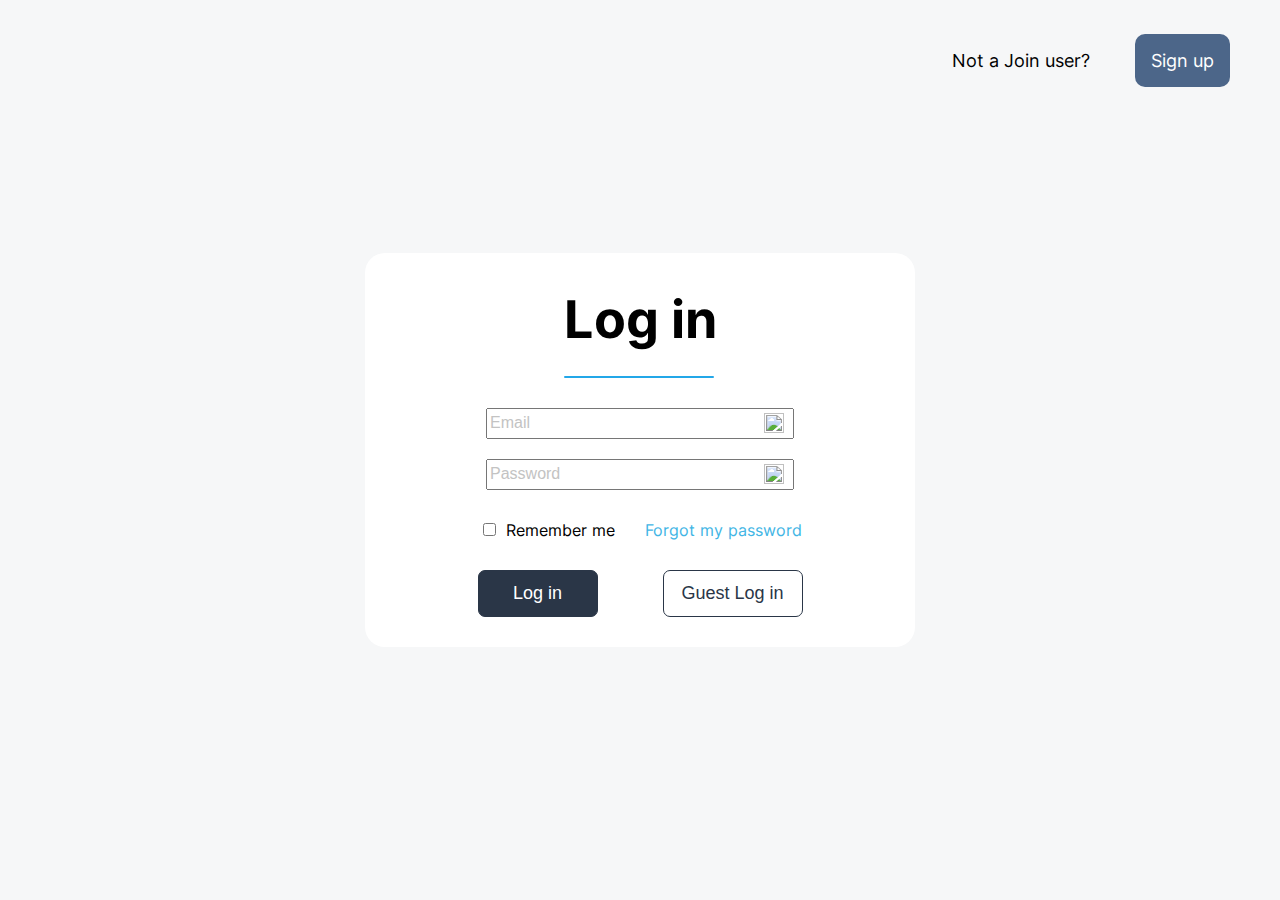
==== index.html @ 6aff49dd "password-seen" ====
<!DOCTYPE html>
<html lang="en">
<head>
    <meta charset="UTF-8">
    <meta http-equiv="X-UA-Compatible" content="IE=edge">
    <meta name="viewport" content="width=device-width, initial-scale=1.0">
    <title>Join</title>
    <link rel="stylesheet" href="style.css">
    <link rel="stylesheet" href="fonts.css">
    <script src="script.js"></script>
</head> 
<body>
    <div class="overdiv">
        <div class="logo">
            <img src="img/Join-logo.svg" alt="">
        </div>
        <div class="nav-bar">
            <span>Not a Join user?</span>
            <a href="#">Sign up</a>
        </div>
        <div class="login-div">
            <div class="login">
                <div>
                    <h1>Log in</h1>
                    <div class="h1-line"></div>
                </div>
                <div class="login-value">
                    <div class="relativ-for-icon">
                        <input placeholder="Email" type="email">
                        <img src="img/emailicon.svg" alt="">
                    </div>
                    <div class="relativ-for-icon">
                        <input onkeyup="checkInput()" id="password" placeholder="Password" type="password">
                        <img id="password-img" onclick="seePassword()" src="img/passwordicon.svg" alt="">
                    </div>
                </div>
                <div class="password-options">
                    <div class="checkbox">
                        <input type="checkbox">
                        <span>Remember me</span>
                    </div>
                    <div class="forgot">
                        <a href="#">Forgot my password</a>
                    </div>
                </div>
                <div class="login-buttons">
                    <div>
                        <button class="login-button">Log in</button>
                    </div>
                    <div>
                        <button class="guest-button">Guest Log in</button>
                    </div>
                </div>
            </div>
        </div>
    </div>
</body>
</html>
---- style.css ----
body{
    margin: 0;
    font-family: Inter;
}

.overdiv{
    height: 100vh;
    width: 100%;
    background-color: rgb(246, 247, 248);
}

.logo{
    position: absolute;
    top: 50px;
    left: 50px;
}

.nav-bar{
    position: absolute;
    top: 50px;
    right: 50px;
}

.nav-bar span:hover{
    cursor: default;
}

.nav-bar span{
    font-size: 18px;
    margin-right: 20px;
}

.nav-bar a{
    margin-left: 20px;
    font-size: 18px;
    border-radius: 10px;
    padding: 16px;
    text-decoration: none;
    background-color: rgb(76, 102, 137);
    color: rgb(255, 255, 255);
}

.nav-bar a:hover{
    background-color: rgba(41,171,225,255);
    box-shadow: 0px 8px 8px -3px rgb(174, 174, 174);   
}

.login-div{
    height: 100vh;
    width: 100%;
    display: flex;
    justify-content: center;
    align-items: center;
}

.login{
    width: 550px;
    max-height: none;
    background-color: white;
    border-radius: 20px;
    display: flex;
    flex-direction: column;
    align-items: center;
}

h1{
    text-align: center;
    font-size: 52px;
}

.h1-line{
    margin-top: -10px;
    width: 150px;
    height: 2px;
    border-radius: 90px;
    background-color: rgb(35, 167, 232);
}

.login-value{
    margin-top: 10px;
}

.login-value input{
    font-size: 16px;
    margin-top: 20px;
    height: 25px;
    width: 300px;
}

.login-value input::placeholder{
    color: rgb(195, 195, 195);
}

.relativ-for-icon{
    position: relative;
}

.login-value img{
    object-fit: contain;
    height: 20px;
    width: 20px;
    position: absolute;
    top: 25px;
    right: 10px;
}

.password-options{
    display: flex;
    margin-top: 30px;
}

.checkbox{
    display: flex;
    align-items: center;
    margin-right: 30px;
}

.checkbox span:hover{
    cursor: default;
}

.checkbox input{
    background-color: rgb(244, 244, 244);
    border-radius: 10px;
    margin-right: 10px;
}

.forgot a{
    text-decoration: none;
    color: rgb(65, 181, 229);
}

.login-buttons{
    display: flex;
    width: 100%;
    justify-content: space-around;
    margin-top: 30px;
    margin-bottom: 30px;
}

.login-button:hover{
    cursor: pointer;
    background-color: rgba(41,171,225,255);
    box-shadow: 0px 8px 8px -3px rgb(174, 174, 174);   
    border-color:  rgba(41,171,225,255);
}

#password-img:hover{
    cursor: pointer;
}

.login-button{
    border: none;
    padding: 12px;
    background-color: rgb(42, 54, 71);
    color: rgb(255, 255, 255);
    font-size: 18px;
    width: 120px;
    border-radius: 7px;
    border: 1px solid rgb(42, 54, 71);
    margin-left: 80px;
}

.guest-button:hover{
    cursor: pointer;
    box-shadow: 0px 8px 8px -3px rgb(174, 174, 174);   
    border-color:  rgba(41,171,225,255);
    color: rgba(41,171,225,255);
}

.guest-button{
    border: 1px solid rgb(42, 54, 71);
    color: rgb(42, 54, 71);
    background-color: white;
    padding: 12px;
    font-size: 18px;
    width: 140px;
    border-radius: 7px;
    margin-right: 80px;
}
---- fonts.css ----
/* inter-100 - latin */
@font-face {
    font-display: swap; /* Check https://developer.mozilla.org/en-US/docs/Web/CSS/@font-face/font-display for other options. */
    font-family: 'Inter';
    font-style: normal;
    font-weight: 100;
    src: url('./fonts/inter-v12-latin-100.eot'); /* IE9 Compat Modes */
    src: url('./fonts/inter-v12-latin-100.eot?#iefix') format('embedded-opentype'), /* IE6-IE8 */
         url('./fonts/inter-v12-latin-100.woff2') format('woff2'), /* Super Modern Browsers */
         url('./fonts/inter-v12-latin-100.woff') format('woff'), /* Modern Browsers */
         url('./fonts/inter-v12-latin-100.ttf') format('truetype'), /* Safari, Android, iOS */
         url('./fonts/inter-v12-latin-100.svg#Inter') format('svg'); /* Legacy iOS */
  }
  /* inter-200 - latin */
  @font-face {
    font-display: swap; /* Check https://developer.mozilla.org/en-US/docs/Web/CSS/@font-face/font-display for other options. */
    font-family: 'Inter';
    font-style: normal;
    font-weight: 200;
    src: url('./fonts/inter-v12-latin-200.eot'); /* IE9 Compat Modes */
    src: url('./fonts/inter-v12-latin-200.eot?#iefix') format('embedded-opentype'), /* IE6-IE8 */
         url('./fonts/inter-v12-latin-200.woff2') format('woff2'), /* Super Modern Browsers */
         url('./fonts/inter-v12-latin-200.woff') format('woff'), /* Modern Browsers */
         url('./fonts/inter-v12-latin-200.ttf') format('truetype'), /* Safari, Android, iOS */
         url('./fonts/inter-v12-latin-200.svg#Inter') format('svg'); /* Legacy iOS */
  }
  /* inter-300 - latin */
  @font-face {
    font-display: swap; /* Check https://developer.mozilla.org/en-US/docs/Web/CSS/@font-face/font-display for other options. */
    font-family: 'Inter';
    font-style: normal;
    font-weight: 300;
    src: url('./fonts/inter-v12-latin-300.eot'); /* IE9 Compat Modes */
    src: url('./fonts/inter-v12-latin-300.eot?#iefix') format('embedded-opentype'), /* IE6-IE8 */
         url('./fonts/inter-v12-latin-300.woff2') format('woff2'), /* Super Modern Browsers */
         url('./fonts/inter-v12-latin-300.woff') format('woff'), /* Modern Browsers */
         url('./fonts/inter-v12-latin-300.ttf') format('truetype'), /* Safari, Android, iOS */
         url('./fonts/inter-v12-latin-300.svg#Inter') format('svg'); /* Legacy iOS */
  }
  /* inter-regular - latin */
  @font-face {
    font-display: swap; /* Check https://developer.mozilla.org/en-US/docs/Web/CSS/@font-face/font-display for other options. */
    font-family: 'Inter';
    font-style: normal;
    font-weight: 400;
    src: url('./fonts/inter-v12-latin-regular.eot'); /* IE9 Compat Modes */
    src: url('./fonts/inter-v12-latin-regular.eot?#iefix') format('embedded-opentype'), /* IE6-IE8 */
         url('./fonts/inter-v12-latin-regular.woff2') format('woff2'), /* Super Modern Browsers */
         url('./fonts/inter-v12-latin-regular.woff') format('woff'), /* Modern Browsers */
         url('./fonts/inter-v12-latin-regular.ttf') format('truetype'), /* Safari, Android, iOS */
         url('./fonts/inter-v12-latin-regular.svg#Inter') format('svg'); /* Legacy iOS */
  }
  /* inter-500 - latin */
  @font-face {
    font-display: swap; /* Check https://developer.mozilla.org/en-US/docs/Web/CSS/@font-face/font-display for other options. */
    font-family: 'Inter';
    font-style: normal;
    font-weight: 500;
    src: url('./fonts/inter-v12-latin-500.eot'); /* IE9 Compat Modes */
    src: url('./fonts/inter-v12-latin-500.eot?#iefix') format('embedded-opentype'), /* IE6-IE8 */
         url('./fonts/inter-v12-latin-500.woff2') format('woff2'), /* Super Modern Browsers */
         url('./fonts/inter-v12-latin-500.woff') format('woff'), /* Modern Browsers */
         url('./fonts/inter-v12-latin-500.ttf') format('truetype'), /* Safari, Android, iOS */
         url('./fonts/inter-v12-latin-500.svg#Inter') format('svg'); /* Legacy iOS */
  }
  /* inter-600 - latin */
  @font-face {
    font-display: swap; /* Check https://developer.mozilla.org/en-US/docs/Web/CSS/@font-face/font-display for other options. */
    font-family: 'Inter';
    font-style: normal;
    font-weight: 600;
    src: url('./fonts/inter-v12-latin-600.eot'); /* IE9 Compat Modes */
    src: url('./fonts/inter-v12-latin-600.eot?#iefix') format('embedded-opentype'), /* IE6-IE8 */
         url('./fonts/inter-v12-latin-600.woff2') format('woff2'), /* Super Modern Browsers */
         url('./fonts/inter-v12-latin-600.woff') format('woff'), /* Modern Browsers */
         url('./fonts/inter-v12-latin-600.ttf') format('truetype'), /* Safari, Android, iOS */
         url('./fonts/inter-v12-latin-600.svg#Inter') format('svg'); /* Legacy iOS */
  }
  /* inter-700 - latin */
  @font-face {
    font-display: swap; /* Check https://developer.mozilla.org/en-US/docs/Web/CSS/@font-face/font-display for other options. */
    font-family: 'Inter';
    font-style: normal;
    font-weight: 700;
    src: url('./fonts/inter-v12-latin-700.eot'); /* IE9 Compat Modes */
    src: url('./fonts/inter-v12-latin-700.eot?#iefix') format('embedded-opentype'), /* IE6-IE8 */
         url('./fonts/inter-v12-latin-700.woff2') format('woff2'), /* Super Modern Browsers */
         url('./fonts/inter-v12-latin-700.woff') format('woff'), /* Modern Browsers */
         url('./fonts/inter-v12-latin-700.ttf') format('truetype'), /* Safari, Android, iOS */
         url('./fonts/inter-v12-latin-700.svg#Inter') format('svg'); /* Legacy iOS */
  }
  /* inter-800 - latin */
  @font-face {
    font-display: swap; /* Check https://developer.mozilla.org/en-US/docs/Web/CSS/@font-face/font-display for other options. */
    font-family: 'Inter';
    font-style: normal;
    font-weight: 800;
    src: url('./fonts/inter-v12-latin-800.eot'); /* IE9 Compat Modes */
    src: url('./fonts/inter-v12-latin-800.eot?#iefix') format('embedded-opentype'), /* IE6-IE8 */
         url('./fonts/inter-v12-latin-800.woff2') format('woff2'), /* Super Modern Browsers */
         url('./fonts/inter-v12-latin-800.woff') format('woff'), /* Modern Browsers */
         url('./fonts/inter-v12-latin-800.ttf') format('truetype'), /* Safari, Android, iOS */
         url('./fonts/inter-v12-latin-800.svg#Inter') format('svg'); /* Legacy iOS */
  }
  /* inter-900 - latin */
  @font-face {
    font-display: swap; /* Check https://developer.mozilla.org/en-US/docs/Web/CSS/@font-face/font-display for other options. */
    font-family: 'Inter';
    font-style: normal;
    font-weight: 900;
    src: url('./fonts/inter-v12-latin-900.eot'); /* IE9 Compat Modes */
    src: url('./fonts/inter-v12-latin-900.eot?#iefix') format('embedded-opentype'), /* IE6-IE8 */
         url('./fonts/inter-v12-latin-900.woff2') format('woff2'), /* Super Modern Browsers */
         url('./fonts/inter-v12-latin-900.woff') format('woff'), /* Modern Browsers */
         url('./fonts/inter-v12-latin-900.ttf') format('truetype'), /* Safari, Android, iOS */
         url('./fonts/inter-v12-latin-900.svg#Inter') format('svg'); /* Legacy iOS */
  }
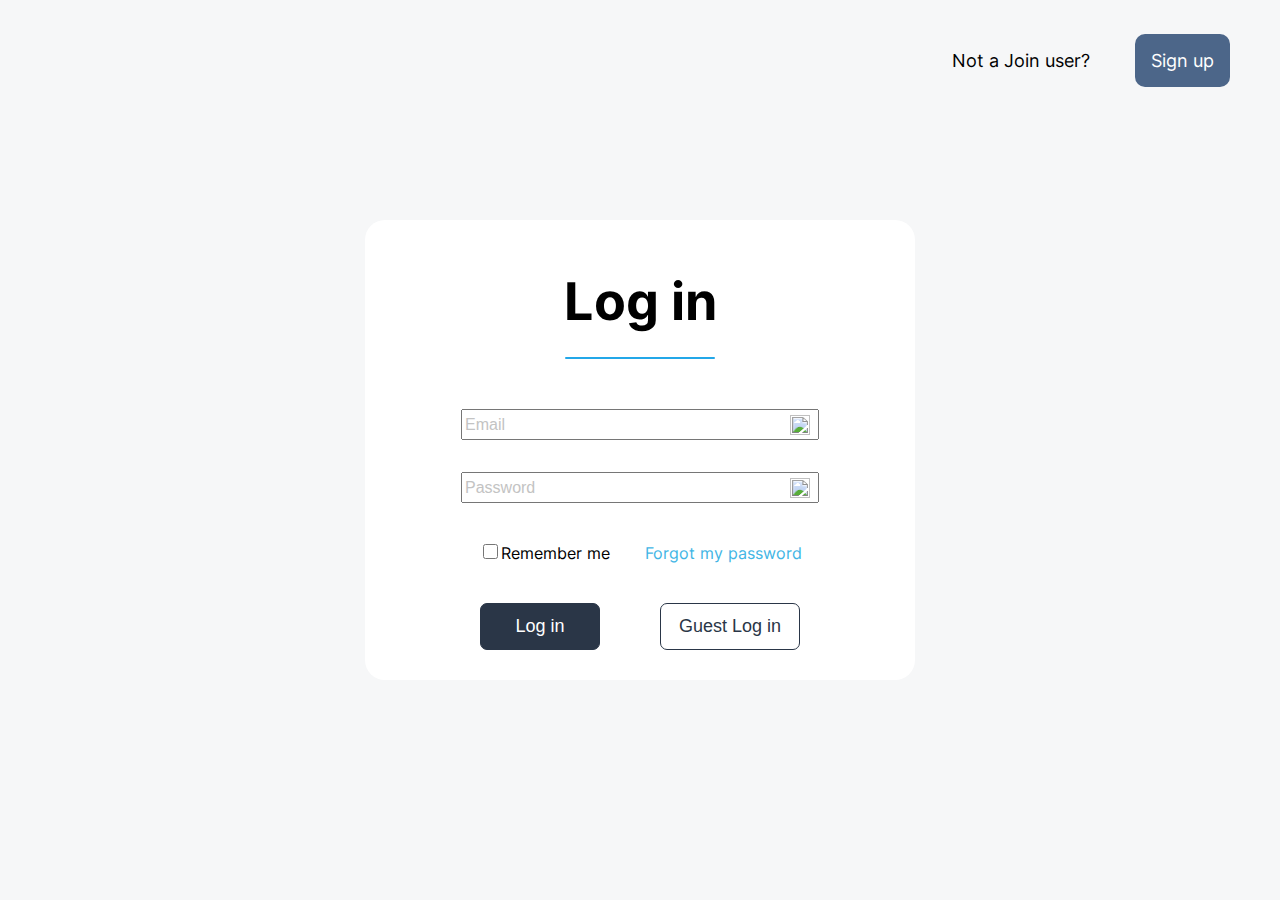
==== commit f366620b: "versuch login" ====
--- a/index.html
+++ b/index.html
@@ -7,50 +7,23 @@
     <title>Join</title>
     <link rel="stylesheet" href="style.css">
     <link rel="stylesheet" href="fonts.css">
-    <script src="script.js"></script>
+    <script src="js/storage.js"></script>
+    <script src="js/login.js"></script>
+    <script src="js/register.js"></script>
+    <script src="js/script.js"></script>
 </head> 
-<body>
+<body onload="init(); userInit();">
+    <div id="navbar" class="nav-bar">
+        <span>Not a Join user?</span>
+        <a onclick="renderSignUp()">Sign up</a>
+    </div>
     <div class="overdiv">
         <div class="logo">
             <img src="img/Join-logo.svg" alt="">
         </div>
-        <div class="nav-bar">
-            <span>Not a Join user?</span>
-            <a href="#">Sign up</a>
-        </div>
         <div class="login-div">
-            <div class="login">
-                <div>
-                    <h1>Log in</h1>
-                    <div class="h1-line"></div>
-                </div>
-                <div class="login-value">
-                    <div class="relativ-for-icon">
-                        <input placeholder="Email" type="email">
-                        <img src="img/emailicon.svg" alt="">
-                    </div>
-                    <div class="relativ-for-icon">
-                        <input onkeyup="checkInput()" id="password" placeholder="Password" type="password">
-                        <img id="password-img" onclick="seePassword()" src="img/passwordicon.svg" alt="">
-                    </div>
-                </div>
-                <div class="password-options">
-                    <div class="checkbox">
-                        <input type="checkbox">
-                        <span>Remember me</span>
-                    </div>
-                    <div class="forgot">
-                        <a href="#">Forgot my password</a>
-                    </div>
-                </div>
-                <div class="login-buttons">
-                    <div>
-                        <button class="login-button">Log in</button>
-                    </div>
-                    <div>
-                        <button class="guest-button">Guest Log in</button>
-                    </div>
-                </div>
+            <div id="loginDiv" class="login">
+                
             </div>
         </div>
     </div>
--- a/style.css
+++ b/style.css
@@ -10,9 +10,24 @@
 }
 
 .logo{
-    position: absolute;
-    top: 50px;
-    left: 50px;
+    background-color: rgb(246, 247, 248);
+    max-height: min-content;
+    max-width: min-content;
+    transition: all 250ms ease-in-out;
+    animation-name: backgroundFill;
+    animation-duration: 4s;
+}
+
+.logo img{
+    opacity: 1;
+    z-index: 999;
+    position: absolute;
+    top: 50vh;
+    left: 50%;
+    animation-delay: 0.5s;
+    animation-name: logoEffect;
+    animation-duration: 1s;
+    animation-fill-mode: forwards;
 }
 
 .nav-bar{
@@ -41,6 +56,7 @@
 }
 
 .nav-bar a:hover{
+    cursor: pointer;
     background-color: rgba(41,171,225,255);
     box-shadow: 0px 8px 8px -3px rgb(174, 174, 174);   
 }
@@ -51,10 +67,15 @@
     display: flex;
     justify-content: center;
     align-items: center;
+    opacity: 1;
+    animation-name: opacity;
+    animation-duration: 2s;
 }
 
 .login{
-    width: 550px;
+    position: relative;
+    min-width: 550px;
+    max-width: 750px;
     max-height: none;
     background-color: white;
     border-radius: 20px;
@@ -63,9 +84,22 @@
     align-items: center;
 }
 
+.back{
+    position: absolute;
+    top: 25px;
+    left: 25px;
+}
+
+.back img:hover{
+    cursor: pointer;
+}
+
 h1{
+    margin-top: 50px;
     text-align: center;
     font-size: 52px;
+    margin-left: 100px;
+    margin-right: 100px;
 }
 
 .h1-line{
@@ -76,15 +110,21 @@
     background-color: rgb(35, 167, 232);
 }
 
+.overH1-line{
+    width: 100%;
+    display: flex;
+    justify-content: center !important;
+}
+
 .login-value{
     margin-top: 10px;
 }
 
 .login-value input{
     font-size: 16px;
-    margin-top: 20px;
+    margin-top: 32px;
     height: 25px;
-    width: 300px;
+    width: 350px;
 }
 
 .login-value input::placeholder{
@@ -93,6 +133,8 @@
 
 .relativ-for-icon{
     position: relative;
+    display: flex;
+    justify-content: center;
 }
 
 .login-value img{
@@ -100,19 +142,29 @@
     height: 20px;
     width: 20px;
     position: absolute;
-    top: 25px;
-    right: 10px;
+    top: 38px;
+    right: 20px;
 }
 
 .password-options{
     display: flex;
-    margin-top: 30px;
+    justify-content: center;
+    align-items: center;
+    margin-top: 40px;
+    margin-bottom: 40px;
 }
 
 .checkbox{
     display: flex;
-    align-items: center;
-    margin-right: 30px;
+    justify-content: center;
+    align-items: center;
+    margin-right: 35px;
+}
+
+.checkbox div{
+    display: flex;
+    justify-content: center;
+    align-items: center;
 }
 
 .checkbox span:hover{
@@ -120,9 +172,9 @@
 }
 
 .checkbox input{
-    background-color: rgb(244, 244, 244);
-    border-radius: 10px;
-    margin-right: 10px;
+    height: 15px;
+    width: 15px;
+    margin-top: 0 !important;
 }
 
 .forgot a{
@@ -130,12 +182,33 @@
     color: rgb(65, 181, 229);
 }
 
+.forgot a:hover{
+    cursor: pointer;
+}
+
 .login-buttons{
     display: flex;
     width: 100%;
-    justify-content: space-around;
+    justify-content: center;
     margin-top: 30px;
     margin-bottom: 30px;
+}
+
+.login-buttons button{
+    margin-left: 30px;
+    margin-right: 30px;
+}
+
+.login-buttons-sign-up{
+    display: flex;
+    width: 100%;
+    justify-content: center;
+    margin-top: 30px;
+    margin-bottom: 30px;
+}
+
+.login-buttons-sign-up button{
+    margin-left: 0 !important;
 }
 
 .login-button:hover{
@@ -177,4 +250,43 @@
     width: 140px;
     border-radius: 7px;
     margin-right: 80px;
+}
+
+.d-none{
+    display: none;
+}
+
+.Password-text{
+    font-size: 16px;
+    margin-top: 20px;
+}
+
+@keyframes logoEffect{
+    from{
+        opacity: 1;
+        position: absolute;
+        top: 50vh;
+        left: 50%;
+    }
+    to{
+        opacity: 1;
+        position: absolute;
+        top: 50px;
+        left: 50px;
+        animation-delay: 1s;
+    }
+}
+
+@keyframes backgroundFill{
+    from{
+        width: 100%;
+        height: 100vh;
+        background-color: rgb(246, 247, 248);
+    }
+}
+
+@keyframes opacity{
+    from{
+        opacity: 0;
+    }
 }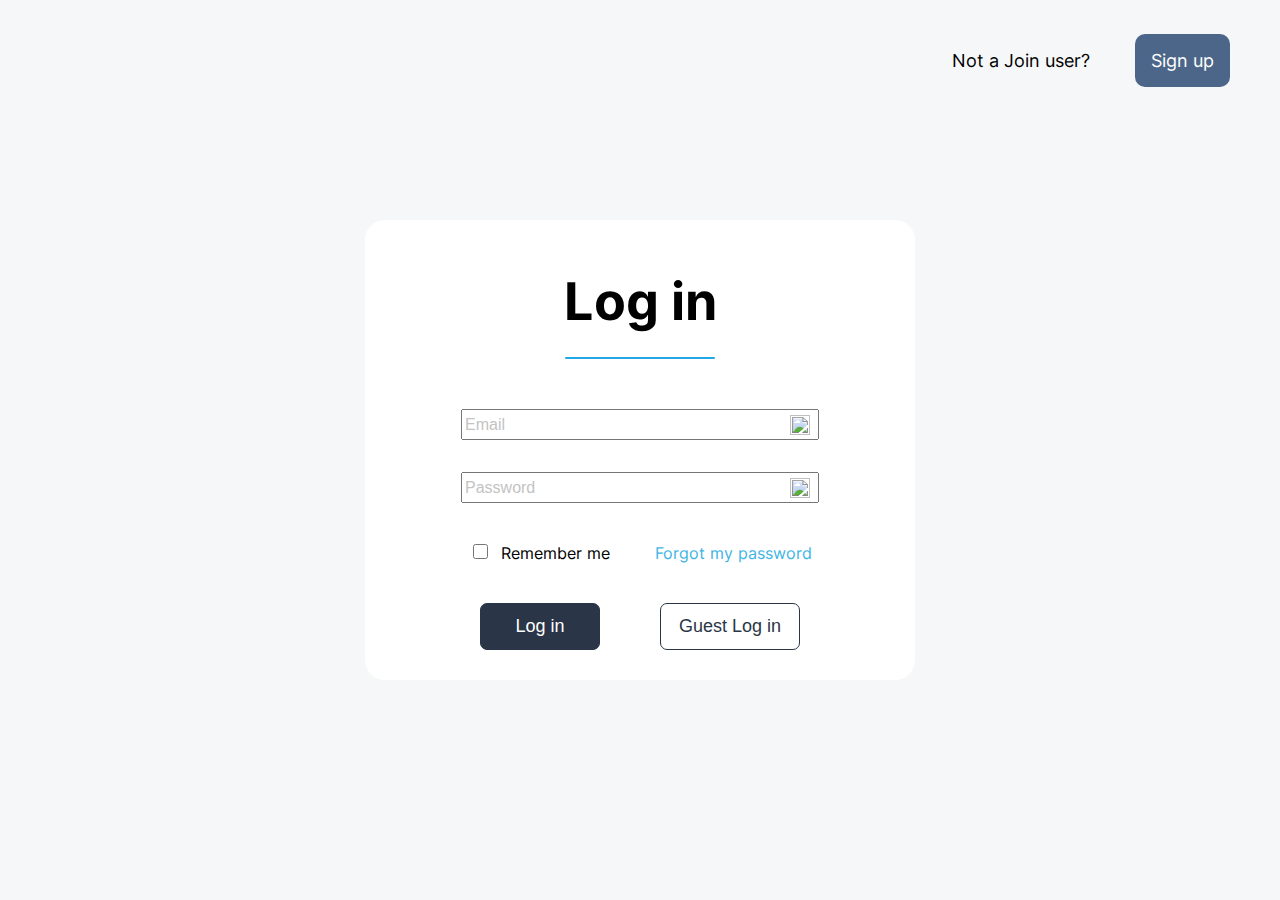
==== commit 2d315e9a: "Merge branch 'main' of github.com:Stefan-Horning/Join" ====
--- a/index.html
+++ b/index.html
@@ -8,8 +8,8 @@
     <link rel="stylesheet" href="style.css">
     <link rel="stylesheet" href="fonts.css">
     <script src="js/storage.js"></script>
+    <script src="js/register.js"></script>
     <script src="js/login.js"></script>
-    <script src="js/register.js"></script>
     <script src="js/script.js"></script>
 </head> 
 <body onload="init(); userInit();">
--- a/style.css
+++ b/style.css
@@ -165,6 +165,7 @@
     display: flex;
     justify-content: center;
     align-items: center;
+    margin-right: 10px;
 }
 
 .checkbox span:hover{
@@ -253,12 +254,20 @@
 }
 
 .d-none{
-    display: none;
+    display: none !important;
 }
 
 .Password-text{
     font-size: 16px;
     margin-top: 20px;
+}
+
+.worng{
+    position: absolute;
+    bottom: -20px;
+    left: 10px;
+    color: red;
+    font-size: 12px;
 }
 
 @keyframes logoEffect{
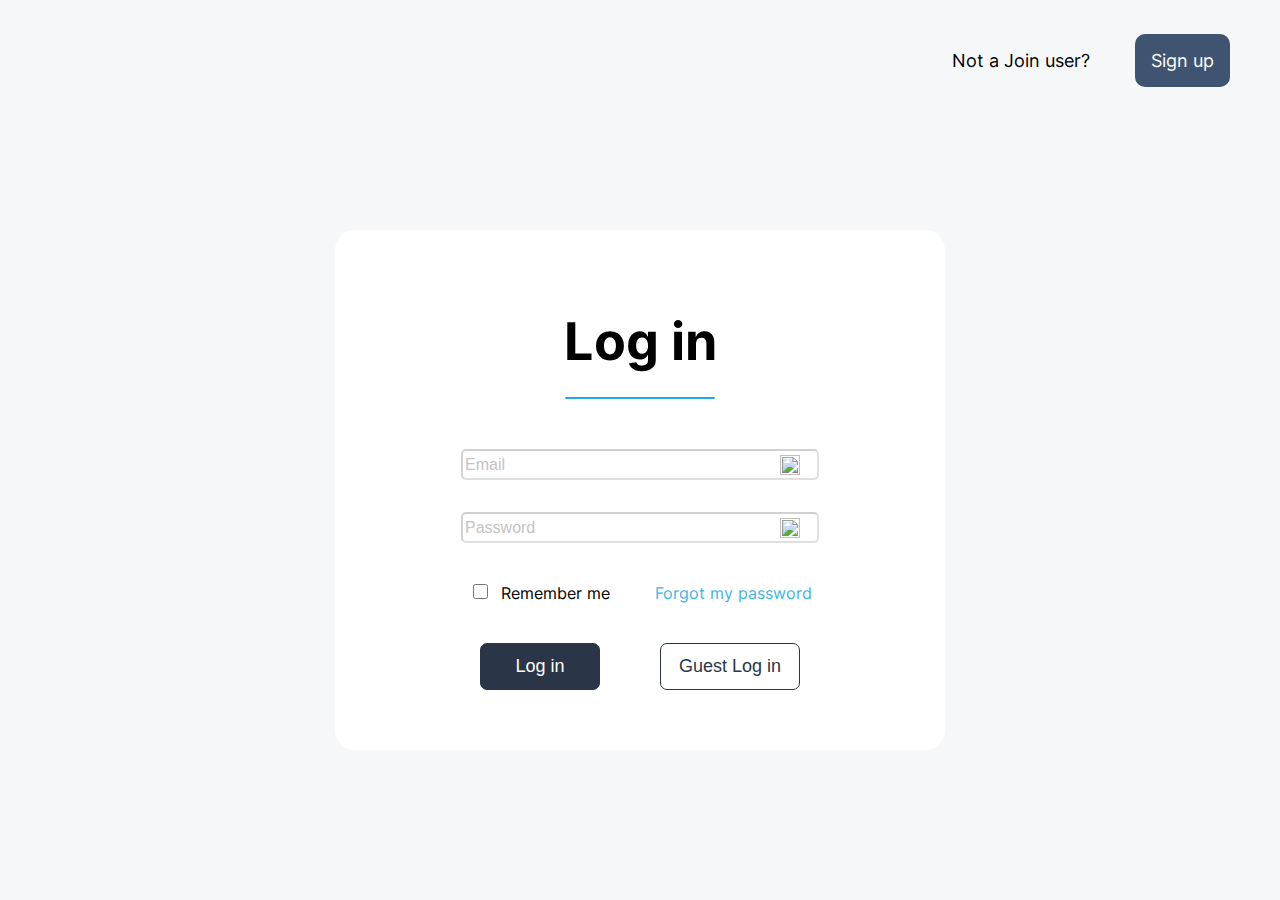
==== commit ebeb46a8: "New Join" ====
--- a/index.html
+++ b/index.html
@@ -11,8 +11,11 @@
     <script src="js/register.js"></script>
     <script src="js/login.js"></script>
     <script src="js/script.js"></script>
+    <script src="thirdBoard.js"></script>
+    <script src="template.js"></script>
+    <link rel="icon" type="image/svg" href="img/Join-logo.svg">
 </head> 
-<body onload="init(); userInit();">
+<body onload=" init();RememberMeGetLocalStorage(); userInit(); loadFromLocalStorage();">
     <div id="navbar" class="nav-bar">
         <span>Not a Join user?</span>
         <a onclick="renderSignUp()">Sign up</a>
--- a/style.css
+++ b/style.css
@@ -10,9 +10,6 @@
 }
 
 .logo{
-    background-color: rgb(246, 247, 248);
-    max-height: min-content;
-    max-width: min-content;
     transition: all 250ms ease-in-out;
     animation-name: backgroundFill;
     animation-duration: 4s;
@@ -20,7 +17,7 @@
 
 .logo img{
     opacity: 1;
-    z-index: 999;
+    z-index: 0;
     position: absolute;
     top: 50vh;
     left: 50%;
@@ -51,7 +48,7 @@
     border-radius: 10px;
     padding: 16px;
     text-decoration: none;
-    background-color: rgb(76, 102, 137);
+    background-color: rgb(62, 84, 113);
     color: rgb(255, 255, 255);
 }
 
@@ -82,6 +79,7 @@
     display: flex;
     flex-direction: column;
     align-items: center;
+    padding: 30px;
 }
 
 .back{
@@ -98,8 +96,8 @@
     margin-top: 50px;
     text-align: center;
     font-size: 52px;
-    margin-left: 100px;
-    margin-right: 100px;
+    margin-left: 50px;
+    margin-right: 50px;
 }
 
 .h1-line{
@@ -125,6 +123,8 @@
     margin-top: 32px;
     height: 25px;
     width: 350px;
+    border-radius: 5px;
+    border-color: #0000002e;
 }
 
 .login-value input::placeholder{
@@ -143,7 +143,7 @@
     width: 20px;
     position: absolute;
     top: 38px;
-    right: 20px;
+    right: 30px;
 }
 
 .password-options{
@@ -270,6 +270,28 @@
     font-size: 12px;
 }
 
+.send{
+    height: 40px;
+    margin-top: 10px;
+    display: flex;
+    justify-content: space-around;
+    align-items: center;
+    background-color: rgb(41, 55, 71);
+    border-radius: 7px;
+}
+
+.send img{
+    position: inherit !important;
+    margin-left: 20px;
+    height: 30px;
+    width: 30px;
+}
+
+.send span{
+    margin-right: 20px;
+    color: rgb(240, 249, 253);
+}
+
 @keyframes logoEffect{
     from{
         opacity: 1;
@@ -282,7 +304,6 @@
         position: absolute;
         top: 50px;
         left: 50px;
-        animation-delay: 1s;
     }
 }
 
@@ -292,10 +313,192 @@
         height: 100vh;
         background-color: rgb(246, 247, 248);
     }
+    to{
+        background-color: rgb(246, 247, 248);
+        max-height: min-content;
+        max-width: min-content;
+    }
 }
 
 @keyframes opacity{
     from{
         opacity: 0;
     }
+}
+
+@keyframes backgroundFillMobile {
+    from {
+        opacity: 1;
+        width: 100%;
+        height: 100vh;
+        background-color: rgb(55, 69, 88);
+    }
+    to{
+        opacity: 1;
+        background-color: rgb(246, 247, 248);
+        max-height: min-content;
+        max-width: min-content;
+    }
+}
+
+@keyframes logoEffectMobile{
+    from{
+        opacity: 1;
+        position: absolute;
+        top: 50vh;
+        left: 50%;
+    }
+    to{
+        opacity: 1;
+        position: absolute;
+        top: 10px;
+        left: 10px;
+    }
+}
+@media (min-width: 610px){
+    .login{
+        top: 40px;
+    }
+    }
+
+@media (max-width: 600px){
+    .logo {
+        animation-name: backgroundFillMobile;
+        animation-duration: 7s;
+    }
+
+    .logo img{
+        height: 60px;
+        width: 60px;
+        animation-delay: 1s;
+        animation-name: logoEffectMobile;
+        animation-duration: 1s;
+        animation-fill-mode: forwards;
+    }
+
+    .nav-bar{
+        width: 100%;
+        display: flex;
+        justify-content: center;
+        align-items: center;
+        top: unset;
+        right: 0;
+        bottom: 10px ;
+    }
+
+    .nav-bar span{
+        font-size: 22px;
+    }
+
+    .nav-bar a {
+        font-size: 22px;
+    }
+
+    .login{
+        max-width: 450px;
+        min-width: 400px;
+    }
+
+    .login-value input{
+        width: 300px;
+    }
+
+    .login-value img{
+        width: 50px;
+        right: 0px;
+    }
+
+    .password-options{
+        display: flex;
+        flex-direction: column-reverse;
+        justify-content: center;
+        text-align: center;
+        align-items: flex-start;
+    }
+
+    .forgot a{
+        margin-left: 11px;
+    }
+
+    .checkbox {
+        margin-top: 20px;
+    }
+
+    .checkbox input{
+        width: 30px;
+    }
+
+    .login-buttons{
+        display: flex;
+        flex-direction: column;
+        justify-content: center;
+        align-items: center;
+    }
+
+    .guest-button{
+        margin-top: 20px;
+        width: 200px !important;
+    }
+
+    .login-button{
+        width: 200px !important;
+    }
+
+    .Password-text{
+        text-align: center;
+        margin-left: 20px;
+        margin-right: 20px;
+    }
+
+    h1{
+        font-size: 46px;
+    }
+}
+
+@media (max-width: 415px){
+    .login{
+        max-width: 350px;
+        min-width: 300px;
+    }
+}
+
+@media (max-height: 800px){
+    .login-buttons{
+        display: flex;
+        flex-direction: row;
+        align-items: center;
+        justify-content: center;
+    }
+    .login-button{
+        width: 100px !important;
+    }
+    .guest-button{
+        margin-top: 0;
+        width: 130px !important;
+    }
+
+    .login-value img{
+        right: 15px !important;
+        top: 21px !important;
+    }
+
+    .password-options{
+        margin-top: 20px !important;
+        margin-bottom: 10px !important;
+    }
+
+    .checkbox span {
+        margin-top: 15px !important;
+    }
+
+    .login-value input{
+        margin-top: 15px !important;
+    }
+}
+
+
+@media (max-height: 585px){
+    .login{
+        padding: 0px;
+    }
 }